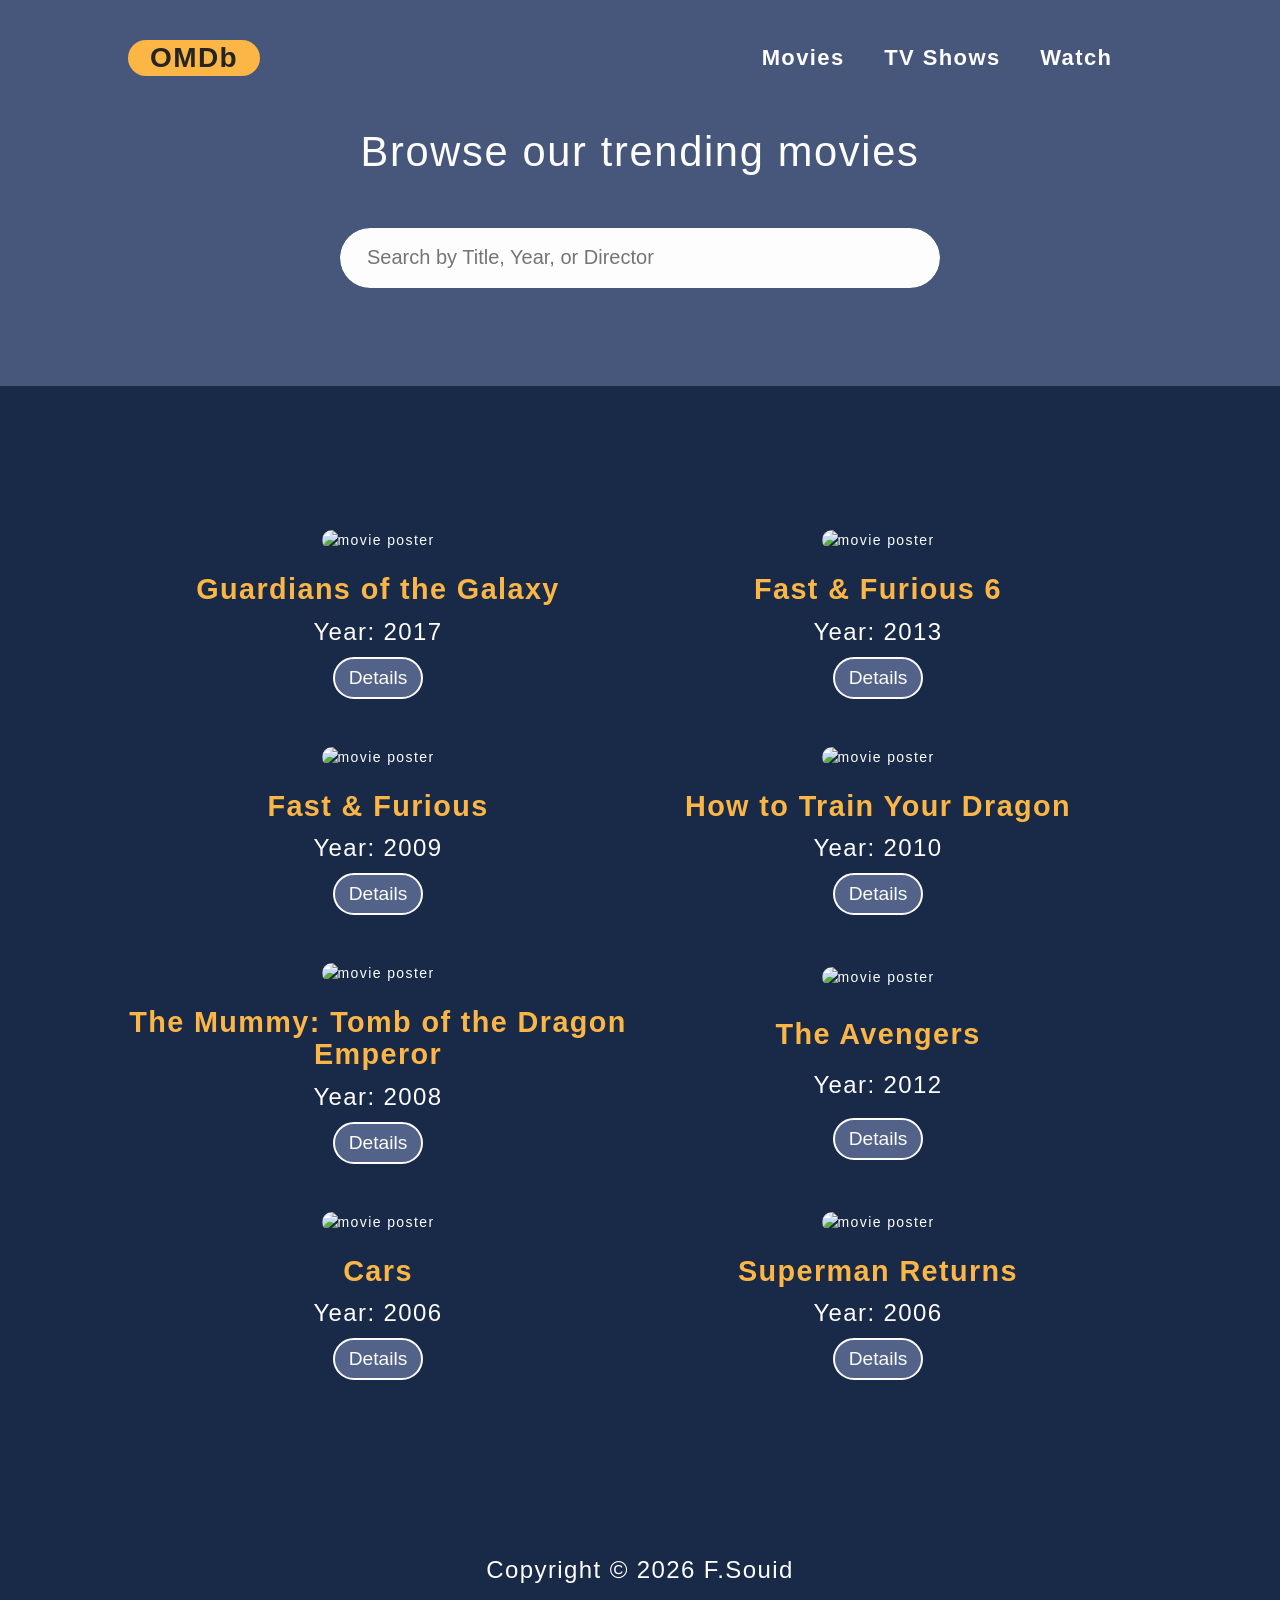
==== browse-page/index.html @ 1bfa737a "finishing tweaks" ====
<!DOCTYPE html>
<html lang="en">
<head>
    <meta charset="UTF-8">
    <meta name="viewport" content="width=device-width, initial-scale=1.0">
    <title>Movie Streaming Platform</title>
    <link rel="stylesheet" href="styles-b.css">
    <script src="https://kit.fontawesome.com/eec9ac1562.js" crossorigin="anonymous"></script>
    
</head>
<body>
    <div id="app">
        <div class="flex flex-col">
            <div class="navbar flex flex-col">
                <div class="phone-nav" id="phoneNav">
                    <div class="side-menu" onclick="toggleMenu()">
                        <div></div>
                        <div></div>
                        <div></div>
                        <div></div>
                        <div></div>
                        <div></div>
                        <div></div>
                        <div></div>
                        <div></div>
                    </div>
                    <div class="close-btn" onclick="toggleMenu()">
                        <i class="fa-solid fa-xmark click"></i>
                    </div>
                    <div class="menu-overlay">
                        <a href="./index.html" class="link link-main">Movies</a>
                        <a href="/" class="link">TV Shows</a>
                        <a href="/" class="link">Watch</a>
                    </div>
                </div>
                <div class="flex content-wrapper justify-between align-center">
                    <div class="logo">
                        <i class="fa-solid fa-film"></i>
                        <p class="logo-text">OMDb</p>
                    </div>
                    <div class="links flex align-center">
                        <a href="./index.html" class="link link-main">Movies</a>
                        <a href="/" class="link">TV Shows</a>
                        <a href="/" class="link">Watch</a>
                    </div>
                </div>
                <div class="content-wrapper flex-col align-center">
                    <h1>Browse our trending movies</h1>
                    <div class="input-wrap">
                        <input type="text" id="search-input" placeholder="Search by Title, Year, or Director">
                        <button class="btn search-wrapper flex justify-center align-center" id="search-button">
                            <i class="fa-solid fa-magnifying-glass"></i>
                        </button>
                    </div>
                </div>
                <div class="overlay">
                </div>
            </div>
            <section id="search">       <!-- Search section -->

                <div id="filter" class="content-wrapper justify-between">
                    <h2 class="search-info">
                        <span class="success-state">Search results:</span>
                    </h2>
                </div>
                <div class="content-wrapper">
                    <div class="loading-state">
                        <i class="fa-solid fa-hourglass"></i>
                    </div>
                    <div id="movie-list">
                        <div class="movie">
                            <figure class="movie__img--wrapper">
                                <img class="movie__img" src="https://m.media-amazon.com/images/M/MV5BNWE5MGI3MDctMmU5Ni00YzI2LWEzMTQtZGIyZDA5MzQzNDBhXkEyXkFqcGc@._V1_QL75_UX380_CR0,1,380,562_.jpg" alt="movie poster">
                            </figure>
                            <div class="movie__title">Guardians of the Galaxy</div>
                            <p class="movie__year">Year: 2017</p>
                            <div class="movie__details">
                                <button class="btn details-button">Details</button>
                            </div>
                        </div>
                        <div class="movie">
                            <figure class="movie__img--wrapper">
                                <img class="movie__img" src="https://m.media-amazon.com/images/M/MV5BMTM3NTg2NDQzOF5BMl5BanBnXkFtZTcwNjc2NzQzOQ@@._V1_SX300.jpg" alt="movie poster">
                            </figure>
                            <div class="movie__title">Fast & Furious 6</div>
                            <p class="movie__year">Year: 2013</p>
                            <div class="movie__details">
                                <button class="btn details-button" data-id="${movie.imdbID}">Details</button>
                            </div>
                        </div>
                        <div class="movie">
                            <figure class="movie__img--wrapper">
                                <img class="movie__img" src="https://m.media-amazon.com/images/M/MV5BM2Y1YzhkNzUtMzhmZC00OTFkLWJjZDktMWYzZmQ0Y2Y5ODcwXkEyXkFqcGc@._V1_SX300.jpg" alt="movie poster">
                            </figure>
                            <div class="movie__title">Fast & Furious</div>
                            <p class="movie__year">Year: 2009</p>
                            <div class="movie__details">
                                <button class="btn details-button">Details</button>
                            </div>                       
                        </div>
                        <div class="movie">
                            <figure class="movie__img--wrapper">
                                <img class="movie__img" src="https://m.media-amazon.com/images/M/MV5BMjA5NDQyMjc2NF5BMl5BanBnXkFtZTcwMjg5ODcyMw@@._V1_SX300.jpg" alt="movie poster">
                            </figure>
                            <div class="movie__title">How to Train Your Dragon</div>
                            <p class="movie__year">Year: 2010</p>
                            <div class="movie__details">
                                <button class="btn details-button">Details</button>
                            </div>    
                        </div>
                        <div class="movie">
                            <figure class="movie__img--wrapper">
                                <img class="movie__img" src="https://m.media-amazon.com/images/M/MV5BMTU4NDIzMDY1OV5BMl5BanBnXkFtZTcwNjQxMzk3MQ@@._V1_SX300.jpg" alt="movie poster">
                            </figure>
                            <div class="movie__title">The Mummy: Tomb of the Dragon Emperor</div>
                            <p class="movie__year">Year: 2008</p>
                            <div class="movie__details">
                                <button class="btn details-button">Details</button>    
                            </div>                  
                        </div>
                        <div class="movie">
                            <figure class="movie__img--wrapper">
                                <img class="movie__img" src="https://m.media-amazon.com/images/M/MV5BNGE0YTVjNzUtNzJjOS00NGNlLTgxMzctZTY4YTE1Y2Y1ZTU4XkEyXkFqcGc@._V1_QL75_UX380_CR0,0,380,562_.jpg" alt="movie poster">
                            </figure>
                            <div class="movie__title">The Avengers</div>
                            <p class="movie__year">Year: 2012</p>
                            <div class="movie__details">
                                <button class="btn details-button">Details</button>
                            </div>                    
                        </div>
                        <div class="movie">
                            <figure class="movie__img--wrapper">
                                <img class="movie__img" src="https://m.media-amazon.com/images/M/MV5BMTg5NzY0MzA2MV5BMl5BanBnXkFtZTYwNDc3NTc2._V1_SX300.jpg" alt="movie poster">
                            </figure>
                            <div class="movie__title">Cars</div>
                            <p class="movie__year">Year: 2006</p>
                            <div class="movie__details">
                                <button class="btn details-button">Details</button>
                            </div>             
                        </div>
                        <div class="movie">
                            <figure class="movie__img--wrapper">
                                <img class="movie__img" src="https://m.media-amazon.com/images/M/MV5BMjg1ZGRiMTEtYmU4Zi00NTkwLWJmODQtMjU3MTAyMGQ2OGZlXkEyXkFqcGc@._V1_SX300.jpg" alt="movie poster">
                            </figure>
                            <div class="movie__title">Superman Returns</div>
                            <p class="movie__year">Year: 2006</p>
                            <div class="movie__details">
                                <button class="btn details-button">Details</button>
                            </div>
                        </div>
                    </div>
                </div>
            </section>
        </div>
    </div>
    <footer>
        <div class="footer__copyright">Copyright &copy 2026 F.Souid</div>
    </footer>
    <script src="script-b.js"></script>
</body>
</html>
---- browse-page/styles-b.css ----
* {
  margin: 0;
  padding: 0;
  font-family: Arial, Helvetica, sans-serif;
  box-sizing: border-box;
}

body,
html {
  max-width: 100vw;
  overflow-x: hidden;
  background-color: #182a47;
}

html {
  scroll-behavior: smooth;
}

body {
  min-height: 100%;
  position: relative;
  font-size: 14px;
  font-weight: 400;
  letter-spacing: 0.1em;
  line-height: 20px;
}

.align-center {
  align-items: center !important;
}

.justify-between {
  justify-content: space-between !important;
}

.flex {
  display: flex !important;
}

.flex-col {
  flex-direction: column !important;
}

#app {
  min-height: 100vh;
  display: flex;
  flex-direction: column;
  transition: all 300ms ease;
}

.navbar {
  height: 386px;
  padding: 40px 15px;
  align-items: center;
  display: flex;
  position: relative;
  font-size: 22px;
  font-weight: 600;
  width: 100%;
}

.content-wrapper {
  width: 100%;
  max-width: 80vw;
  display: flex;
  justify-content: center;
  z-index: 10;
}

.logo {
  transition: all 0.15s ease;
}

.navbar .logo {
  display: flex;
  align-items: center;
  font-size: 28px;
  padding: 12px;
  background-color: #fcb645;
  border-radius: 50px;
  height: 36px;
}

.navbar .links {
  display: flex;
  width: 100%;
  max-width: 430px;
  justify-content: space-evenly;
}

.navbar .link {
  text-decoration: none;
  color: #fdfdfd;
  transition: all 300ms ease;
}

.link:nth-child(2),
.link:nth-child(3) {
    cursor: no-drop;
}

.navbar .link:hover {
  transform: scale(1.1);
  border-bottom: 4px solid aliceblue;
}

.logo-text {
  padding: 0 10px;
  color: #242424;
  background: none;
  font-weight: 600;
}

h1 {
  font-size: clamp(0.8rem, 2vw + 1rem, 5rem);
  font-weight: 500;
  letter-spacing: 0.04em;
  max-width: 1000px;
  margin: 50px;
  line-height: 1.25;
  color: #fdfdfd;
  animation: fade-up 700ms 200ms backwards;
}

h2 {
  font-size: clamp(1.2rem, 1vw + 1rem, 3rem);
  font-weight: 500;
}

@keyframes fade-up {
  0% {
    opacity: 0;
    transform: translateY(40px);
  }
  100% {
    opacity: 1;
    transform: translateY(0);
  }
}

input {
  color: #242424;
  width: 100%;
  max-width: 800px;
  height: 60px;
  font-size: 20px;
  padding-left: 20px;
  background-color: #fdfdfd;
  border: 7px solid #fdfdfd;
  border-radius: 50px;
}

.input-wrap {
  width: 100%;
  max-width: 600px;
  position: relative;
  border-radius: 50px;
  overflow: hidden;
  transition: all 300ms ease;
  animation: fade-up 700ms 800ms backwards;
}

#search-input:active {
  border: 2px solid #182a47;
}

.search-wrapper {
  position: absolute;
  cursor: pointer;
  background: transparent;
  border: none;
  top: 0;
  bottom: 0;
  right: 0;
  color: #526289;
  padding: 0 20px 0 8px;
  z-index: 1000;
  font-size: 32px;
  transition: all 300ms ease;
}

.search-wrapper:hover {
  color: #fcb645;
  transform: scale(1.1);
}

.overlay {
  background-image: url(https://dnm.nflximg.net/api/v6/BvVbc2Wxr2w6QuoANoSpJKEIWjQ/AAAAQXjW-yrOCOcyROoGd6k96ylVM2OZ9tesSZ87_QVeK5Z7kGUVWZKr2zP4J2YpZZ8qcUtrCCxq8w35X6pBsijXAmlZZZmRtiWLs9QAAlFxKLEDoCdKbeRXdht3fdkH2amdH1-e1oXOOq2TtPOX50eM3lxa5zM.jpg?r=08b);
  background-repeat: no-repeat;
  background-position: 50%;
  background-size: cover;
  background-attachment: fixed;
  width: 100%;
  position: absolute;
  inset: 0;
  z-index: 1;
}

.overlay:after {
  content: "";
  position: absolute;
  inset: 0;
  background-color: #526289ce;
}

/* PHONE NAV MODAL */

.phone-nav {
  position: absolute;
  display: none;
  top: 40px;
  right: 50px;
  z-index: 1000;
}

.side-menu {
  width: 27px;
  height: 27px;
  display: flex;
  flex-wrap: wrap;
  justify-content: space-between;
  box-sizing: content-box;
  padding: 5px;
  cursor: pointer;
}

.side-menu > div {
  width: 7px;
  height: 7px;
  border-radius: 50%;
  background-color: #fcb645;
}

.close-btn {
  position: fixed;
  top: 42px;
  right: 50px;
  width: 37px;
  height: 37px;
  background-color: transparent;
  z-index: 5001;
  cursor: pointer;
  display: none;
  font-size: 30px;
}

.fa-xmark {
  color: #fcb645;
  z-index: 1500;
}

.menu-overlay {
  position: fixed;
  width: 100%;
  height: 100vh;
  height: 100dvh;
  top: 0;
  left: 0;
  z-index: 5000;
  background-color: #526289;
  display: flex;
  flex-direction: column;
  justify-content: center;
  align-items: center;
  transform: translateX(100%);
  opacity: 0;
  transition:
    transform 600ms ease,
    opacity 600ms ease;
  pointer-events: none;
}

.menu-overlay .link {
  color: #fdfdfd;
  font-size: 38px;
  margin: 25px 0;
  text-decoration: none;
  padding: 35px 0;
  font-weight: 400;
}

/* PHONE NAV ACTIVE STATE */

.phone-nav.active .menu-overlay {
  transform: translateX(0);
  opacity: 1;
  pointer-events: auto;
}

.phone-nav.active .close-btn {
  display: block;
}

/* SEARCH SECTION */

#search {
  display: flex;
  flex-direction: column;
  position: relative;
  color: #fdfdfd;
  padding: 40px;
  margin: 40px auto;
}

.loading-state {
  margin: 15vh auto;
  font-size: 42px;
  display: none;
}

.fa-hourglass {
  animation: rotate 2s infinite;
}

.success-state {
  display: none;
  margin: 12px 0;
}

@keyframes rotate {
  0% {
    transform: rotate(0deg);
  }
  50% {
    transform: rotate(180deg);
  }
  100% {
    transform: rotate(360deg);
  }
}

/* MOVIE SECTION */

#movie-list {
  padding: 40px 0;
  display: flex;
  flex-wrap: wrap;
  font-family: Arial, Helvetica, sans-serif;
  animation: fade-up 700ms 1300ms backwards;
}

#movie-list p {
  font-size: clamp(1.2rem, 1vw + 1rem, 3rem);
  margin-top: 18px;
}

.movie {
  width: 25%;
  padding: 24px 0;
  text-align: center;
  position: relative;
}

.movie__img--wrapper {
  margin-bottom: 24px;
  border-radius: 16px;
  overflow: hidden;
  transition: all 300ms ease;
}

.movie__img--wrapper:hover {
  transform: scale(1.05);
}

.movie__img {
  height: auto;
  max-height: 400px;
  object-fit: cover;
  max-width: 100%;
  cursor: pointer;
  border-radius: 10px;
}

.movie__description {
  position: absolute;
  font-size: 40px;
  line-height: 1.5;
  max-width: 200px;
  transition: all 300ms ease;
  overflow: hidden;
}

.movie__title {
  font-size: clamp(1.2rem, 1vw + 1rem, 3rem);
  margin-bottom: 8px;
  line-height: 1.1;
  color: #fcb645;
  font-weight: 600;
}

.movie__year {
  font-size: clamp(0.8rem, 1vw + 0.8rem, 1.5rem) !important;
  padding-top: 8px;
  margin: 0 !important;
}

/* JS SEARCHED MOVIES SECTION */

.card {
  display: flex;
  flex-direction: column;
  height: auto;
}

.movie-card .card-content {
  display: flex;
  flex-direction: column;
  justify-content: space-between;
  flex-grow: 1;
  overflow: hidden;
  padding: 24px;
}

button {
  font-size: clamp(0.8rem, 1.5vw + 1rem, 1.2rem);
  padding: 8px 14px;
  border-radius: 50px;
  cursor: pointer;
  transition: all 300ms ease;
  border: 2px solid #fdfdfd;
}

button:hover {
  transform: scale(1.1);
}

.details-button {
  display: block;
  text-align: center;
  margin: 0 auto;
  margin-top: 15px;
  background-color: #526289;
  color: #fdfdfd;
}

.details {
  max-height: 0;
  overflow: hidden;
  transition: max-height 750ms ease-in-out;
  font-family: Arial, Helvetica, sans-serif;
}

.details.open {
  max-height: 800px;
  margin: 0;
}

p.detail {
  font-size: clamp(0.8rem, 1vw + 1rem, 1.1rem) !important;
  line-height: 1.1;
  text-align: left;
}

/* FOOTER */

.footer__copyright {
  display: flex;
  justify-content: center;
  margin: 0 auto 24px auto;
  max-width: 720px;
  padding: 36px 0;
  color: #fdfdfd;
  font-size: 24px;
}

/* RESPONSIVE DESIGN */

@media screen and (max-width: 1440px) {
  .movie {
    width: calc(100% / 2);
    display: flex;
    flex-direction: column;
    justify-content: space-around;
    max-width: 500px;
  }
}

@media screen and (max-width: 720px) {
  .movie {
    width: calc(100% / 1);
  }
  .details.open {
    max-width: 350px;
    margin: 0 auto;
  }
  .footer__copyright {
    font-size: 18px;
  }
  .phone-nav {
    display: block;
  }
  .links .link {
    display: none;
  }
  .navbar .logo {
    font-size: 28px;
    padding: 0 12px;
    height: 35px;
  }
}

@media screen and (max-width: 610px) {
  h1 {
    text-align: center;
  }
  input {
    font-size: 16px;
  }
  .search-wrapper {
    font-size: 22px;
  }
}
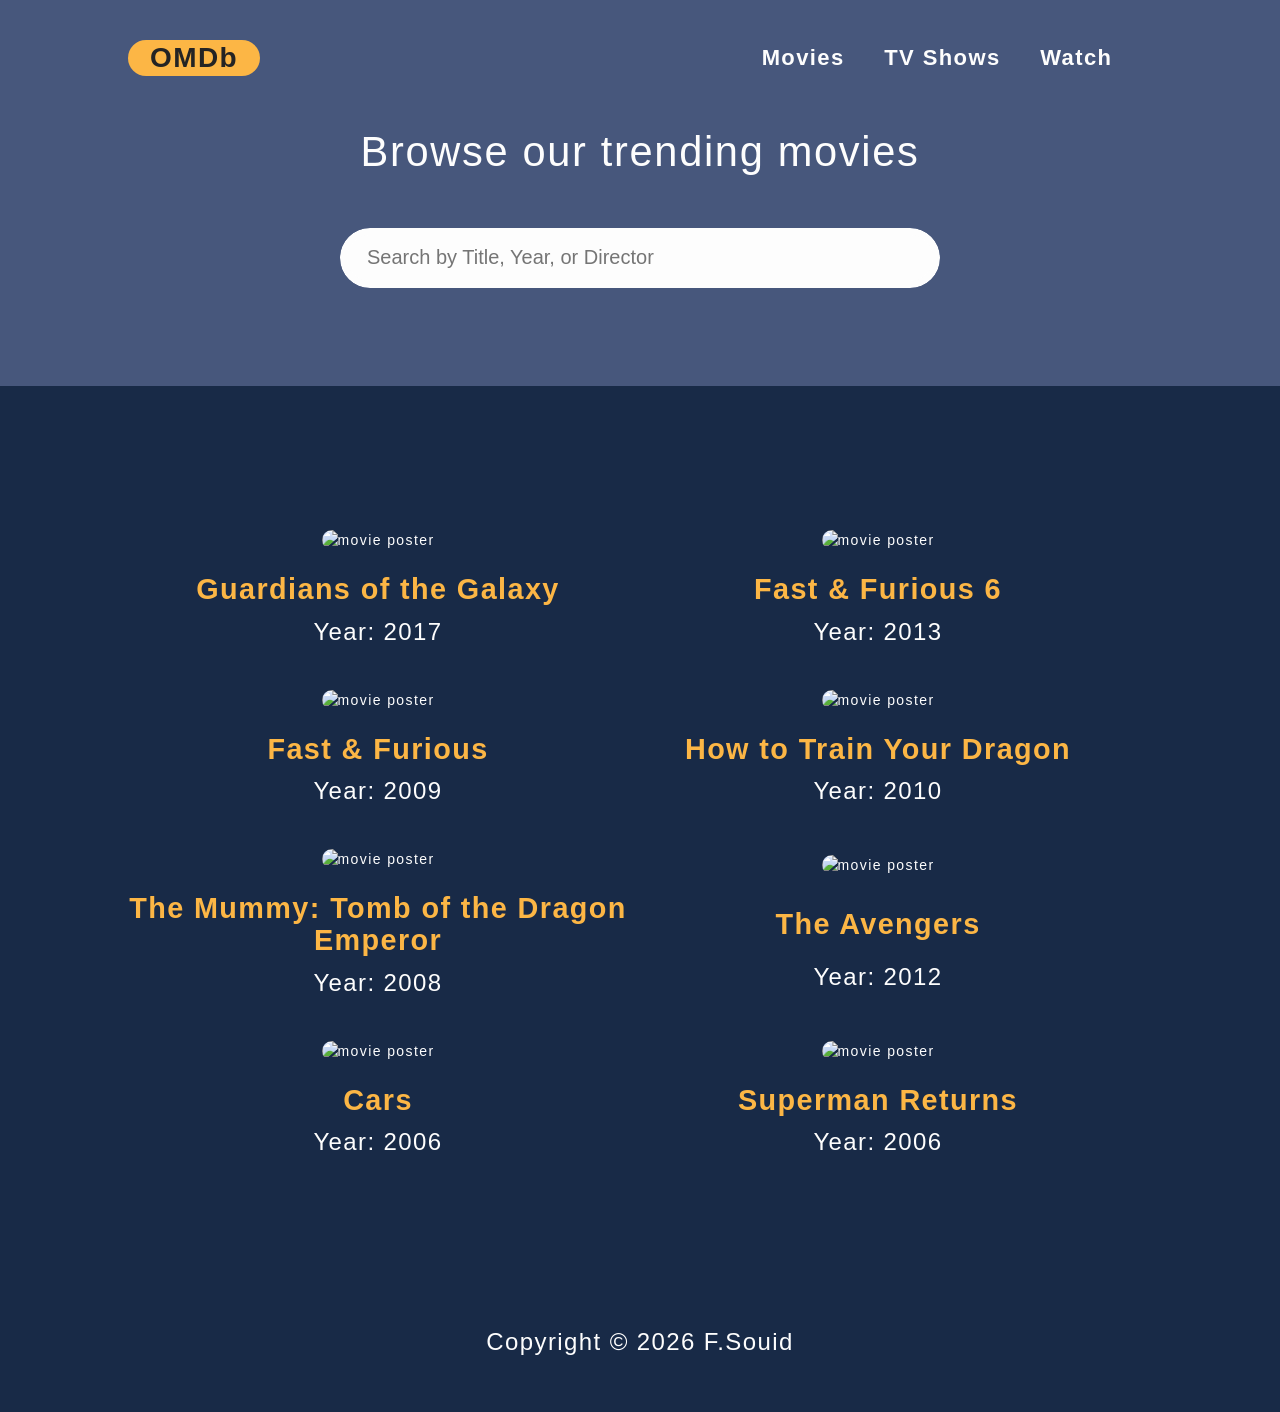
==== commit 4c77d16d: "added filter and reset controls" ====
--- a/browse-page/index.html
+++ b/browse-page/index.html
@@ -28,18 +28,20 @@
                         <i class="fa-solid fa-xmark click"></i>
                     </div>
                     <div class="menu-overlay">
-                        <a href="./index.html" class="link link-main">Movies</a>
+                        <a href="index.html" class="link link-main">Movies</a>
                         <a href="/" class="link">TV Shows</a>
                         <a href="/" class="link">Watch</a>
                     </div>
                 </div>
                 <div class="flex content-wrapper justify-between align-center">
                     <div class="logo">
-                        <i class="fa-solid fa-film"></i>
-                        <p class="logo-text">OMDb</p>
+                        <a href="../index.html" class="logo-link">
+                            <i class="fa-solid fa-film"></i>
+                            <p class="logo-text">OMDb</p>
+                        </a>
                     </div>
                     <div class="links flex align-center">
-                        <a href="./index.html" class="link link-main">Movies</a>
+                        <a href="index.html" class="link link-main">Movies</a>
                         <a href="/" class="link">TV Shows</a>
                         <a href="/" class="link">Watch</a>
                     </div>
@@ -62,6 +64,16 @@
                     <h2 class="search-info">
                         <span class="success-state">Search results:</span>
                     </h2>
+                    <div class="sorting-bar">
+                        <select id="sort-by" class="form-control">
+                            <option value="" disabled selected>Sort</option>
+                            <option value="A-Z">Title: A-Z</option>
+                            <option value="Z-A">Title: Z-A</option>
+                            <option value="Newest First">Year: Newest First</option>
+                            <option value="Oldest First">Year: Oldest First</option>
+                        </select>
+                        <button id="reset-filter" class="btn btn-secondary">Reset</button>
+                    </div>
                 </div>
                 <div class="content-wrapper">
                     <div class="loading-state">
@@ -74,9 +86,6 @@
                             </figure>
                             <div class="movie__title">Guardians of the Galaxy</div>
                             <p class="movie__year">Year: 2017</p>
-                            <div class="movie__details">
-                                <button class="btn details-button">Details</button>
-                            </div>
                         </div>
                         <div class="movie">
                             <figure class="movie__img--wrapper">
@@ -84,59 +93,41 @@
                             </figure>
                             <div class="movie__title">Fast & Furious 6</div>
                             <p class="movie__year">Year: 2013</p>
-                            <div class="movie__details">
-                                <button class="btn details-button" data-id="${movie.imdbID}">Details</button>
-                            </div>
                         </div>
                         <div class="movie">
                             <figure class="movie__img--wrapper">
                                 <img class="movie__img" src="https://m.media-amazon.com/images/M/MV5BM2Y1YzhkNzUtMzhmZC00OTFkLWJjZDktMWYzZmQ0Y2Y5ODcwXkEyXkFqcGc@._V1_SX300.jpg" alt="movie poster">
                             </figure>
                             <div class="movie__title">Fast & Furious</div>
-                            <p class="movie__year">Year: 2009</p>
-                            <div class="movie__details">
-                                <button class="btn details-button">Details</button>
-                            </div>                       
+                            <p class="movie__year">Year: 2009</p>                      
                         </div>
                         <div class="movie">
                             <figure class="movie__img--wrapper">
                                 <img class="movie__img" src="https://m.media-amazon.com/images/M/MV5BMjA5NDQyMjc2NF5BMl5BanBnXkFtZTcwMjg5ODcyMw@@._V1_SX300.jpg" alt="movie poster">
                             </figure>
                             <div class="movie__title">How to Train Your Dragon</div>
-                            <p class="movie__year">Year: 2010</p>
-                            <div class="movie__details">
-                                <button class="btn details-button">Details</button>
-                            </div>    
+                            <p class="movie__year">Year: 2010</p>   
                         </div>
                         <div class="movie">
                             <figure class="movie__img--wrapper">
                                 <img class="movie__img" src="https://m.media-amazon.com/images/M/MV5BMTU4NDIzMDY1OV5BMl5BanBnXkFtZTcwNjQxMzk3MQ@@._V1_SX300.jpg" alt="movie poster">
                             </figure>
                             <div class="movie__title">The Mummy: Tomb of the Dragon Emperor</div>
-                            <p class="movie__year">Year: 2008</p>
-                            <div class="movie__details">
-                                <button class="btn details-button">Details</button>    
-                            </div>                  
+                            <p class="movie__year">Year: 2008</p>                 
                         </div>
                         <div class="movie">
                             <figure class="movie__img--wrapper">
                                 <img class="movie__img" src="https://m.media-amazon.com/images/M/MV5BNGE0YTVjNzUtNzJjOS00NGNlLTgxMzctZTY4YTE1Y2Y1ZTU4XkEyXkFqcGc@._V1_QL75_UX380_CR0,0,380,562_.jpg" alt="movie poster">
                             </figure>
                             <div class="movie__title">The Avengers</div>
-                            <p class="movie__year">Year: 2012</p>
-                            <div class="movie__details">
-                                <button class="btn details-button">Details</button>
-                            </div>                    
+                            <p class="movie__year">Year: 2012</p>                  
                         </div>
                         <div class="movie">
                             <figure class="movie__img--wrapper">
                                 <img class="movie__img" src="https://m.media-amazon.com/images/M/MV5BMTg5NzY0MzA2MV5BMl5BanBnXkFtZTYwNDc3NTc2._V1_SX300.jpg" alt="movie poster">
                             </figure>
                             <div class="movie__title">Cars</div>
-                            <p class="movie__year">Year: 2006</p>
-                            <div class="movie__details">
-                                <button class="btn details-button">Details</button>
-                            </div>             
+                            <p class="movie__year">Year: 2006</p>           
                         </div>
                         <div class="movie">
                             <figure class="movie__img--wrapper">
@@ -144,9 +135,6 @@
                             </figure>
                             <div class="movie__title">Superman Returns</div>
                             <p class="movie__year">Year: 2006</p>
-                            <div class="movie__details">
-                                <button class="btn details-button">Details</button>
-                            </div>
                         </div>
                     </div>
                 </div>
--- a/browse-page/styles-b.css
+++ b/browse-page/styles-b.css
@@ -68,7 +68,12 @@
 }
 
 .logo {
-  transition: all 0.15s ease;
+  transition: all 300ms ease;
+  cursor: pointer;
+}
+
+.logo:hover {
+  transform: scale(1.1);
 }
 
 .navbar .logo {
@@ -96,7 +101,7 @@
 
 .link:nth-child(2),
 .link:nth-child(3) {
-    cursor: no-drop;
+  cursor: no-drop;
 }
 
 .navbar .link:hover {
@@ -109,6 +114,17 @@
   color: #242424;
   background: none;
   font-weight: 600;
+}
+
+.logo-link {
+  display: flex;
+  align-items: center;
+  text-decoration: none;
+  background: transparent;
+}
+
+.logo-link:visited {
+  color: #242424;
 }
 
 h1 {
@@ -160,8 +176,10 @@
   animation: fade-up 700ms 800ms backwards;
 }
 
-#search-input:active {
+#search-input:focus {
+  outline: none;
   border: 2px solid #182a47;
+  padding-left: 25px;
 }
 
 .search-wrapper {
@@ -329,6 +347,19 @@
   }
 }
 
+/* FILTER SECTION */
+
+.form-control {
+  height: 40px;
+  width: 250px;
+  margin: 0 8px;
+  border-radius: 10px;
+  font-size: clamp(0.4rem, 1vw + 1rem, 1rem);
+  display: flex;
+  color: #182a47;
+  transition: all 300ms ease;
+}
+
 /* MOVIE SECTION */
 
 #movie-list {
@@ -349,17 +380,13 @@
   padding: 24px 0;
   text-align: center;
   position: relative;
+  animation: fadeInUp 700ms ease-out forwards;
 }
 
 .movie__img--wrapper {
   margin-bottom: 24px;
   border-radius: 16px;
   overflow: hidden;
-  transition: all 300ms ease;
-}
-
-.movie__img--wrapper:hover {
-  transform: scale(1.05);
 }
 
 .movie__img {
@@ -367,7 +394,6 @@
   max-height: 400px;
   object-fit: cover;
   max-width: 100%;
-  cursor: pointer;
   border-radius: 10px;
 }
 
@@ -394,6 +420,17 @@
   margin: 0 !important;
 }
 
+@keyframes fadeInUp {
+  0% {
+    opacity: 0;
+    transform: translateY(15px);
+  }
+  100% {
+    opacity: 1;
+    transform: translateY(0);
+  }
+}
+
 /* JS SEARCHED MOVIES SECTION */
 
 .card {
@@ -409,12 +446,13 @@
   flex-grow: 1;
   overflow: hidden;
   padding: 24px;
+  
 }
 
 button {
   font-size: clamp(0.8rem, 1.5vw + 1rem, 1.2rem);
   padding: 8px 14px;
-  border-radius: 50px;
+  border-radius: 10px;
   cursor: pointer;
   transition: all 300ms ease;
   border: 2px solid #fdfdfd;
@@ -422,6 +460,24 @@
 
 button:hover {
   transform: scale(1.1);
+}
+
+button:active {
+  transform: scale(1.01);
+}
+
+.btn-secondary {
+  background-color: #fcb645;
+  color: #182a47;
+  border: 2px solid #fcb645;
+  padding: 4px;
+  font-size: clamp(0.6rem, 0.5vw + 1rem, 1rem);
+}
+
+.sorting-bar {
+  display: none; 
+  gap: 10px; 
+  align-items: center;
 }
 
 .details-button {
